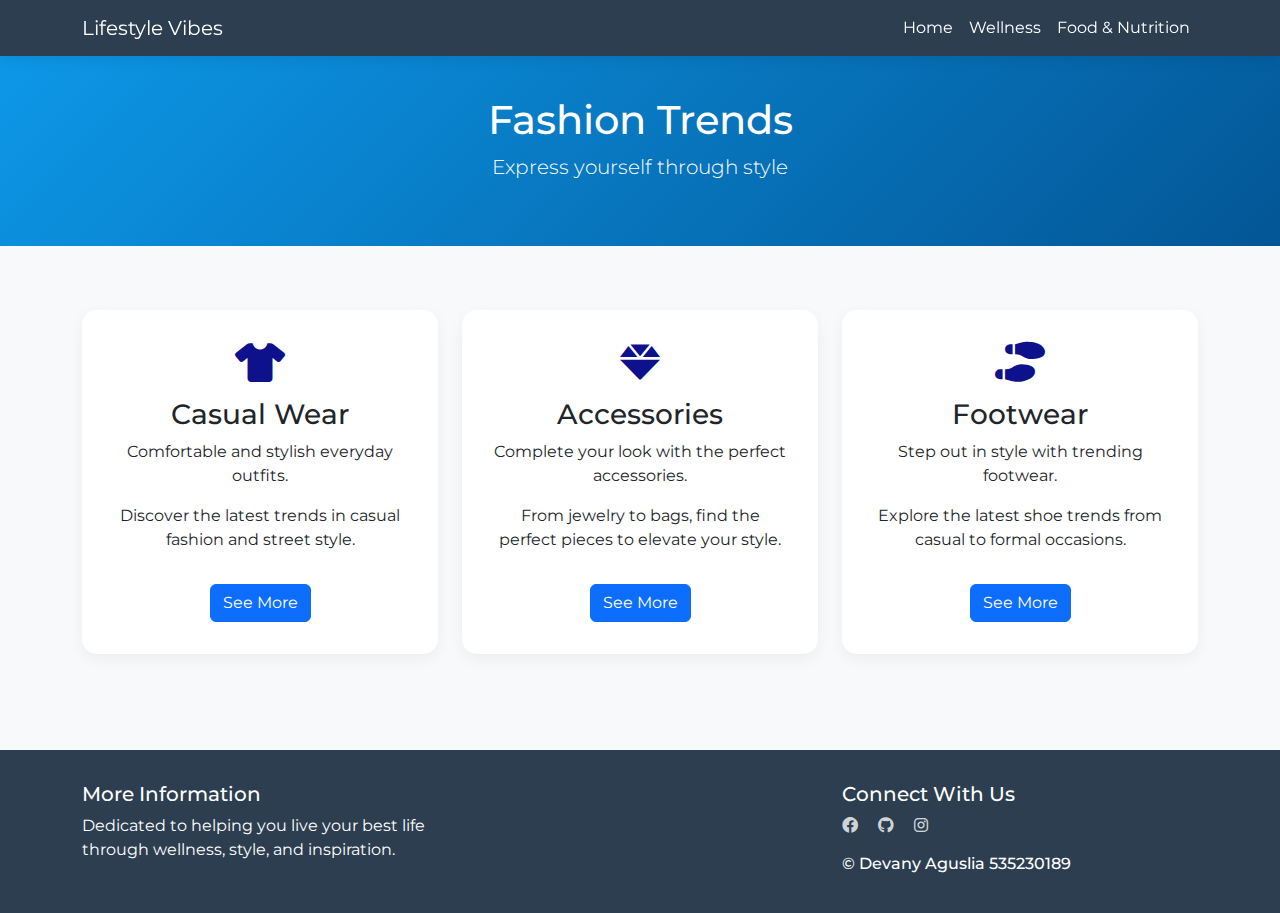
==== fashion.html @ 0bb04cf1 "Push dari devany" ====
<!DOCTYPE html>
<html lang="en">

<head>
    <meta charset="UTF-8">
    <meta name="viewport" content="width=device-width, initial-scale=1">
    <title>Fashion - Lifestyle Vibes</title>
    <link href="https://cdn.jsdelivr.net/npm/bootstrap@5.3.0-alpha1/dist/css/bootstrap.min.css" rel="stylesheet">
    <link href="https://cdnjs.cloudflare.com/ajax/libs/font-awesome/6.0.0/css/all.min.css" rel="stylesheet">
    <style>
        @import url('https://fonts.googleapis.com/css2?family=Montserrat:wght@300;400;500;600;700&display=swap');

        body {
            font-family: 'Montserrat', sans-serif;
            background-color: #f8f9fa;
        }

        .navbar {
            background: #2c3e50;
            box-shadow: 0 2px 15px rgba(0, 0, 0, 0.1);
        }

        .navbar-brand,
        .nav-link {
            color: white !important;
        }

        .navbar-brand:hover,
        .nav-link:hover {
            color: #0d9aeb !important;
        }

        .page-header {
            background: linear-gradient(135deg, #0d9aeb 0%, #035696 100%);
            color: white;
            padding: 6rem 0 3rem 0;
            margin-bottom: 4rem;
        }

        .fashion-card {
            background: white;
            border-radius: 15px;
            padding: 2rem;
            margin-bottom: 2rem;
            box-shadow: 0 5px 15px rgba(0, 0, 0, 0.05);
            transition: transform 0.3s ease;
        }

        .fashion-card:hover {
            transform: translateY(-5px);
        }

        .fashion-icon {
            font-size: 2.5rem;
            color: #0e118c;
            margin-bottom: 1rem;
        }

        footer {
            background-color: #2c3e50;
            color: white;
            padding: 2rem 0;
            margin-top: 4rem;
        }

        footer a {
            color: rgba(255, 255, 255, 0.8);
            text-decoration: none;
            transition: color 0.3s ease;
        }

        footer a:hover {
            color: white;
        }
    </style>
</head>

<body>
    <!-- Navbar -->
    <nav class="navbar navbar-expand-lg fixed-top">
        <div class="container">
            <a class="navbar-brand" href="index.html">Lifestyle Vibes</a>
            <div class="collapse navbar-collapse" id="navbarNav">
                <ul class="navbar-nav ms-auto">
                    <li class="nav-item">
                        <a class="nav-link" href="index.html">Home</a>
                    </li>
                    <li class="nav-item">
                        <a class="nav-link active" href="wellness.html">Wellness</a>
                    </li>
                    <li class="nav-item">
                        <a class="nav-link" href="food.html">Food & Nutrition</a>
                    </li>
                </ul>
            </div>
        </div>
    </nav>

    <!-- Header -->
    <header class="page-header">
        <div class="container text-center">
            <h1>Fashion Trends</h1>
            <p class="lead">Express yourself through style</p>
        </div>
    </header>

    <!-- Content -->
    <div class="container">
        <div class="row">
            <div class="col-md-4">
                <div class="fashion-card text-center">
                    <i class="fas fa-tshirt fashion-icon"></i>
                    <h3>Casual Wear</h3>
                    <p>Comfortable and stylish everyday outfits.</p>
                    <p class="mt-3">Discover the latest trends in casual fashion and street style.</p>
                    <a href="https://www.zalora.co.id/" class="btn btn-primary mt-3">See More</a>
                </div>
            </div>
            <div class="col-md-4">
                <div class="fashion-card text-center">
                    <i class="fas fa-gem fashion-icon"></i>
                    <h3>Accessories</h3>
                    <p>Complete your look with the perfect accessories.</p>
                    <p class="mt-3">From jewelry to bags, find the perfect pieces to elevate your style.</p>
                    <a href="https://www.accessorize.com/row/accessories/" class="btn btn-primary mt-3">See More</a>
                </div>
            </div>
            <div class="col-md-4">
                <div class="fashion-card text-center">
                    <i class="fas fa-shoe-prints fashion-icon"></i>
                    <h3>Footwear</h3>
                    <p>Step out in style with trending footwear.</p>
                    <p class="mt-3">Explore the latest shoe trends from casual to formal occasions.</p>
                    <a href="https://jdsports.id/category/women/footwear-27?srsltid=AfmBOorHpJjWMh3U4y8E0OTwPtoW9dji_LJwM0znLt98qh9hPtZ4jCxD"
                        class="btn btn-primary mt-3">See More</a>
                </div>
            </div>
        </div>
    </div>

    <!-- Footer -->
    <footer>
        <div class="container">
            <div class="row">
                <div class="col-md-4">
                    <h5>More Information</h5>
                    <p>Dedicated to helping you live your best life through wellness, style, and inspiration.</p>
                </div>
                <div class="col-md-4">
                </div>
                <div class="col-md-4">
                    <h5>Connect With Us</h5>
                    <div class="social-icons">
                        <a href="https://www.facebook.com/devanyaguslia29" class="me-3"><i
                                class="fab fa-facebook"></i></a>
                        <a href="https://github.com/DevanyAguslia" class="me-3"><i class="fab fa-github"></i></a>
                        <a href="https://www.instagram.com/devany.aguslia/" class="me-3"><i
                                class="fab fa-instagram"></i></a>
                    </div>
                    <h6 class="mt-3">© Devany Aguslia 535230189</h6>
                </div>
            </div>
        </div>
    </footer>

    <script src="https://cdn.jsdelivr.net/npm/bootstrap@5.3.0-alpha1/dist/js/bootstrap.bundle.min.js"></script>
    <script src="https://code.jquery.com/jquery-3.6.0.min.js"></script>
</body>

</html>
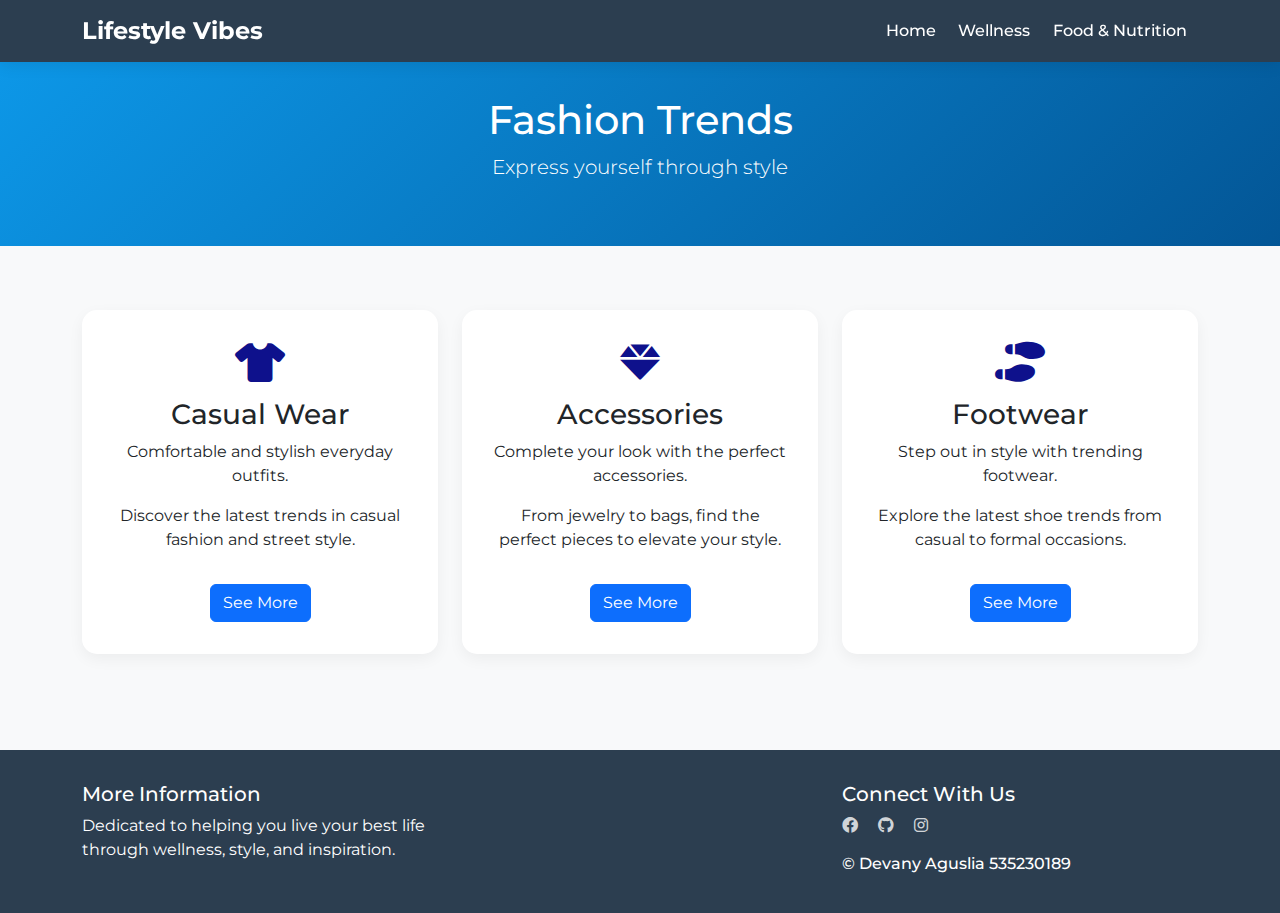
==== commit 2e7e3f6c: "Push terakhir" ====
--- a/fashion.html
+++ b/fashion.html
@@ -15,19 +15,41 @@
             background-color: #f8f9fa;
         }
 
-        .navbar {
-            background: #2c3e50;
+        :root {
+            --primary-color: #2c3e50;
+            --accent-color: #528bf5;
+            --text-color: #34495e;
+            --light-bg: #f8f9fa;
+        }
+
+        /* Navbar styles */
+        nav {
+            background: var(--primary-color);
+            backdrop-filter: blur(10px);
             box-shadow: 0 2px 15px rgba(0, 0, 0, 0.1);
         }
 
-        .navbar-brand,
-        .nav-link {
+        nav .nav-link {
             color: white !important;
+            font-weight: 500;
+            padding: 0.5rem 1rem;
+            margin: 0 0.2rem;
+            border-radius: 5px;
+            transition: all 0.3s ease;
         }
 
-        .navbar-brand:hover,
-        .nav-link:hover {
-            color: #0d9aeb !important;
+        .navbar-brand {
+            font-weight: 700;
+            color: white !important;
+            font-size: 1.5rem;
+        }
+
+        .navbar-brand:hover {
+            color: var(--accent-color) !important;
+        }
+
+        nav .nav-link:hover {
+            color: var(--accent-color) !important;
         }
 
         .page-header {
